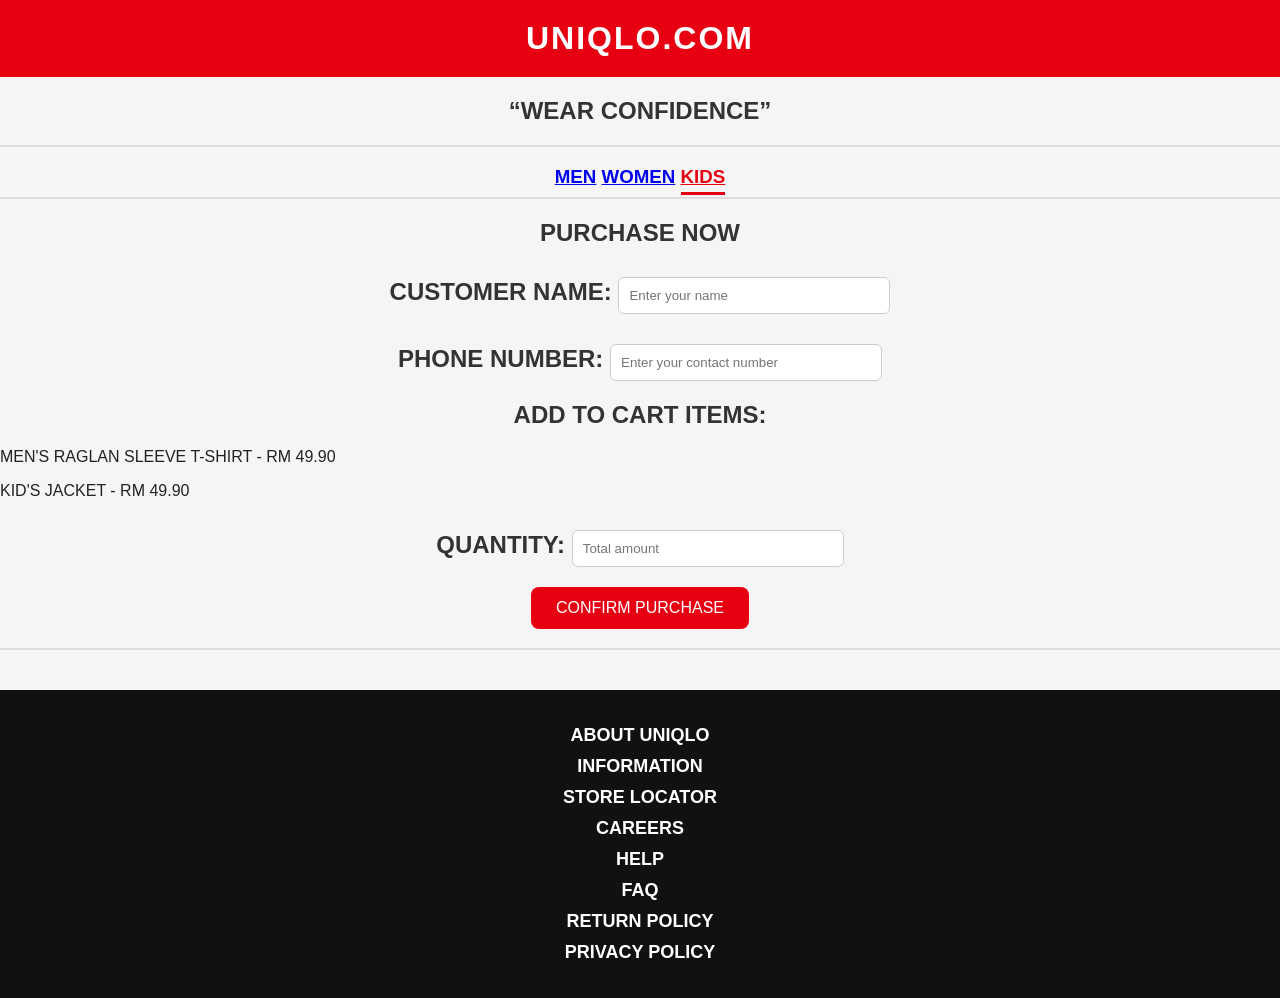
==== kids.html @ 386ab3bb "latest" ====
<!DOCTYPE html>
<html lang="en">
<head>
  <meta charset="UTF-8">
  <meta name="viewport" content="width=device-width, initial-scale=1.0">
  <title>UNIQLO.COM</title>
  <link rel="stylesheet" href="style.css">

</head>
<body>

  <h1 align="center">UNIQLO.COM</h1>

  <h2 align="center">“WEAR CONFIDENCE”</h2>
   
  <hr>

 <h3 align="center">
     <a href="index.html">MEN</a>
    <a href="women.html">WOMEN</a>
    <a href="kids.html" class="active">KIDS</a>
</nav>

  <hr>

    <h2 align="center">PURCHASE NOW</h2>

    <h2 align="center">CUSTOMER NAME: <input type="text" placeholder="Enter your name"></h2>
    <h2 align="center">PHONE NUMBER: <input type="text" placeholder="Enter your contact number"></h2>

    <h2 align="center">ADD TO CART ITEMS:</h2>
    <P>MEN'S RAGLAN SLEEVE T-SHIRT - RM 49.90</P>
    <P>KID'S JACKET - RM 49.90</P>

    <h2 align="center">QUANTITY: <input type="text" placeholder="Total amount"></h2>

    
    <h3 align="center"><button>CONFIRM PURCHASE</button></h3>

    <hr>

<div class="footer">
    <h2>ABOUT UNIQLO</h2>
    <h2>INFORMATION</h2>
    <h2>STORE LOCATOR</h2>
    <h2>CAREERS</h2>
    <h2>HELP</h2>
    <h2>FAQ</h2>
    <h2>RETURN POLICY</h2>
    <h2>PRIVACY POLICY</h2>
</div>
      
</body>
</html>
---- style.css ----
/* ===== GENERAL STYLE ===== */

body{
    font-family: Arial, Helvetica, sans-serif;
    background-color: #f5f5f5;
    margin: 0;
    padding: 0;
    color: #222;
}

/* ===== HEADER ===== */

h1{
    background-color: #e60012;
    color: white;
    padding: 20px;
    margin: 0;
    letter-spacing: 2px;
}

h2{
    color: #333;
}

/* ===== NAVIGATION ===== */

nav{
    text-align: center;
    padding: 15px;
    background-color: white;
}

nav a{
    text-decoration: none;
    color: black;
    margin: 0 20px;
    font-size: 18px;
    font-weight: bold;
    transition: 0.3s;
}

nav a:hover{
    color: #e60012;
}

.active{
    color: #e60012;
    border-bottom: 3px solid #e60012;
    padding-bottom: 5px;
}

/* ===== CONTENT BOX ===== */

.section{
    background-color: white;
    width: 80%;
    margin: 30px auto;
    padding: 30px;
    border-radius: 12px;
    box-shadow: 0 4px 10px rgba(0,0,0,0.1);
    text-align: center;
}

/* ===== BUTTON ===== */

button{
    background-color: #e60012;
    color: white;
    border: none;
    padding: 12px 25px;
    font-size: 16px;
    border-radius: 8px;
    cursor: pointer;
    transition: 0.3s;
}

button:hover{
    background-color: black;
    transform: scale(1.05);
}

/* ===== INPUT BOX ===== */

input{
    padding: 10px;
    width: 250px;
    border: 1px solid #ccc;
    border-radius: 6px;
    margin-top: 10px;
}

/* ===== FOOTER ===== */

.footer{
    background-color: #111;
    color: white;
    text-align: center;
    padding: 25px;
    margin-top: 40px;
}

.footer h2{
    color: white;
    font-size: 18px;
    margin: 10px;
}

/* ===== HR ===== */

hr{
    border: none;
    height: 2px;
    background-color: #ddd;
}
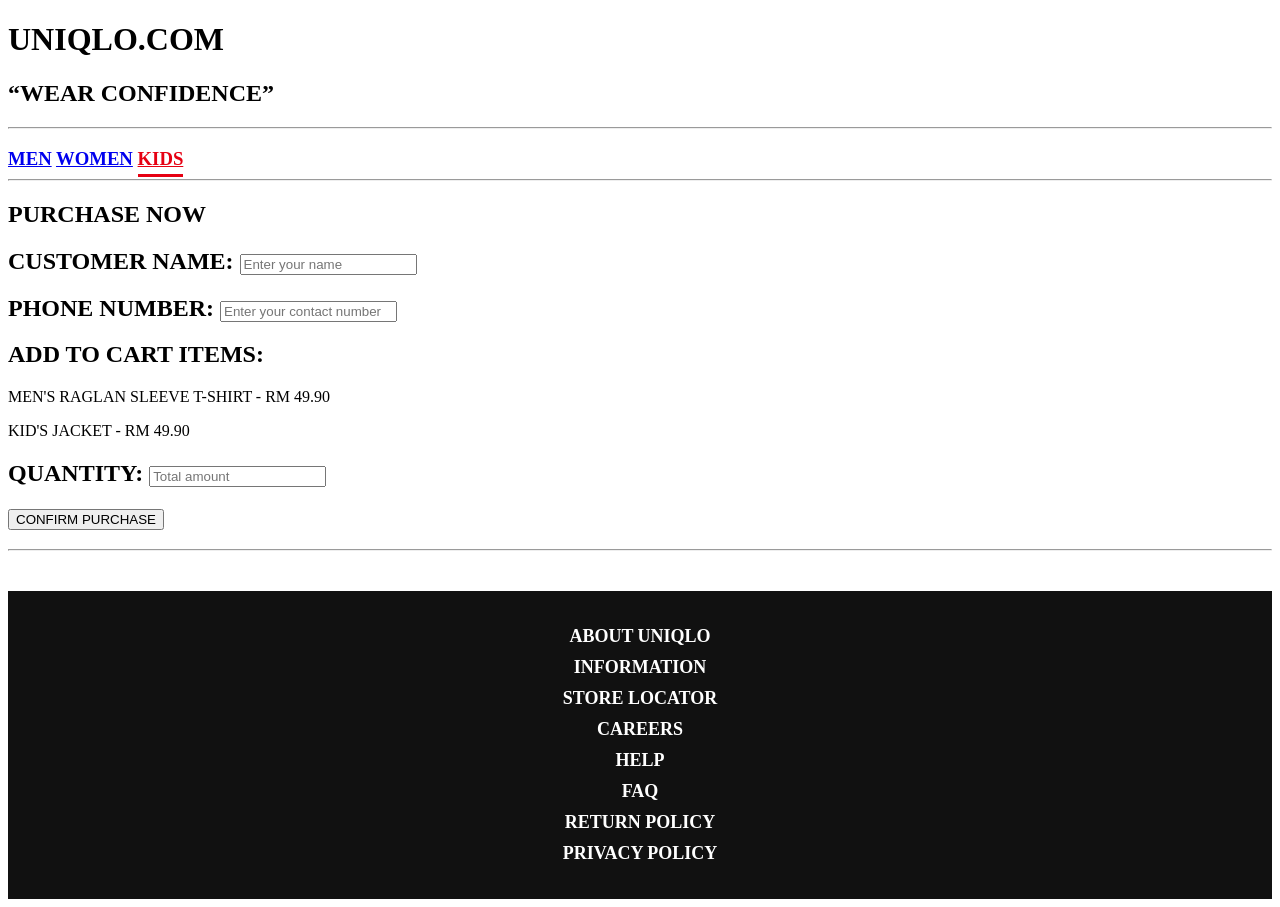
==== commit 47d56ceb: "paling latest" ====
--- a/kids.html
+++ b/kids.html
@@ -9,33 +9,32 @@
 </head>
 <body>
 
-  <h1 align="center">UNIQLO.COM</h1>
+  <h1>UNIQLO.COM</h1>
 
-  <h2 align="center">“WEAR CONFIDENCE”</h2>
+  <h2>“WEAR CONFIDENCE”</h2>
    
   <hr>
 
- <h3 align="center">
+ <h3>
      <a href="index.html">MEN</a>
     <a href="women.html">WOMEN</a>
     <a href="kids.html" class="active">KIDS</a>
 </nav>
-
   <hr>
 
-    <h2 align="center">PURCHASE NOW</h2>
+    <h2>PURCHASE NOW</h2>
 
-    <h2 align="center">CUSTOMER NAME: <input type="text" placeholder="Enter your name"></h2>
-    <h2 align="center">PHONE NUMBER: <input type="text" placeholder="Enter your contact number"></h2>
+    <h2>CUSTOMER NAME: <input type="text" placeholder="Enter your name"></h2>
+    <h2>PHONE NUMBER: <input type="text" placeholder="Enter your contact number"></h2>
 
-    <h2 align="center">ADD TO CART ITEMS:</h2>
+    <h2>ADD TO CART ITEMS:</h2>
     <P>MEN'S RAGLAN SLEEVE T-SHIRT - RM 49.90</P>
     <P>KID'S JACKET - RM 49.90</P>
 
-    <h2 align="center">QUANTITY: <input type="text" placeholder="Total amount"></h2>
+    <h2>QUANTITY: <input type="text" placeholder="Total amount"></h2>
 
     
-    <h3 align="center"><button>CONFIRM PURCHASE</button></h3>
+    <h3><button>CONFIRM PURCHASE</button></h3>
 
     <hr>
 
--- a/style.css
+++ b/style.css
@@ -1,6 +1,6 @@
 /* ===== GENERAL STYLE ===== */
 
-body{
+.body{
     font-family: Arial, Helvetica, sans-serif;
     background-color: #f5f5f5;
     margin: 0;
@@ -10,7 +10,8 @@
 
 /* ===== HEADER ===== */
 
-h1{
+.h1{
+    text-align: center;
     background-color: #e60012;
     color: white;
     padding: 20px;
@@ -18,19 +19,20 @@
     letter-spacing: 2px;
 }
 
-h2{
+.h2{
     color: #333;
+    text-align: center;
 }
 
 /* ===== NAVIGATION ===== */
 
-nav{
+.nav{
     text-align: center;
     padding: 15px;
     background-color: white;
 }
 
-nav a{
+.nav a{
     text-decoration: none;
     color: black;
     margin: 0 20px;
@@ -39,7 +41,7 @@
     transition: 0.3s;
 }
 
-nav a:hover{
+.nav a:hover{
     color: #e60012;
 }
 
@@ -63,7 +65,7 @@
 
 /* ===== BUTTON ===== */
 
-button{
+.button{
     background-color: #e60012;
     color: white;
     border: none;
@@ -74,14 +76,14 @@
     transition: 0.3s;
 }
 
-button:hover{
+.button:hover{
     background-color: black;
     transform: scale(1.05);
 }
 
 /* ===== INPUT BOX ===== */
 
-input{
+.input{
     padding: 10px;
     width: 250px;
     border: 1px solid #ccc;
@@ -107,7 +109,7 @@
 
 /* ===== HR ===== */
 
-hr{
+.hr{
     border: none;
     height: 2px;
     background-color: #ddd;
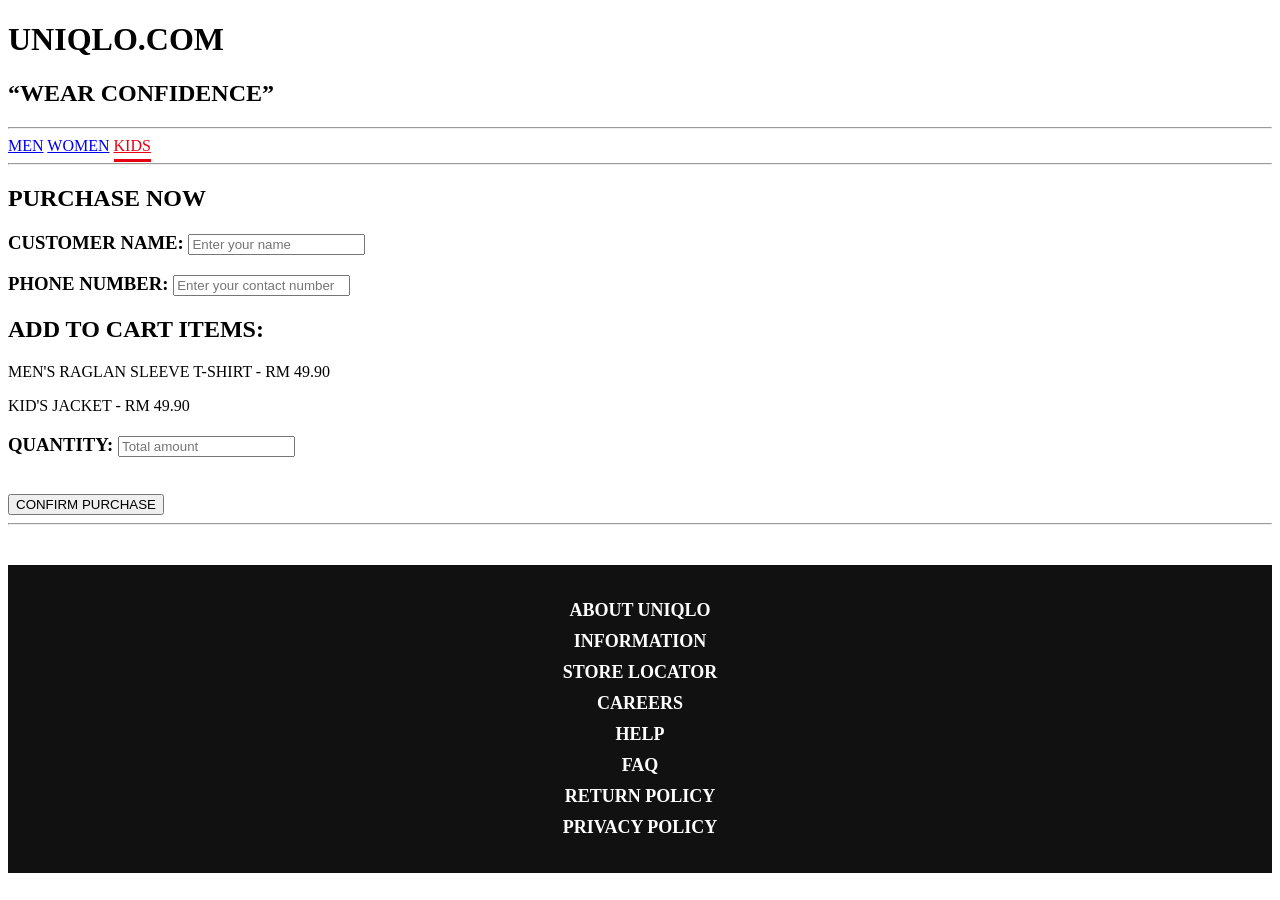
==== commit 7dac13fb: "paling2 latest" ====
--- a/kids.html
+++ b/kids.html
@@ -3,51 +3,92 @@
 <head>
   <meta charset="UTF-8">
   <meta name="viewport" content="width=device-width, initial-scale=1.0">
-  <title>UNIQLO.COM</title>
+
+  <title>UNIQLO KIDS</title>
+
   <link rel="stylesheet" href="style.css">
 
 </head>
 <body>
 
-  <h1>UNIQLO.COM</h1>
+    <!-- HEADER -->
+    <div class="header">
 
-  <h2>“WEAR CONFIDENCE”</h2>
-   
-  <hr>
+        <h1 class="title">UNIQLO.COM</h1>
 
- <h3>
-     <a href="index.html">MEN</a>
-    <a href="women.html">WOMEN</a>
-    <a href="kids.html" class="active">KIDS</a>
-</nav>
-  <hr>
+        <h2 class="slogan">“WEAR CONFIDENCE”</h2>
 
-    <h2>PURCHASE NOW</h2>
-
-    <h2>CUSTOMER NAME: <input type="text" placeholder="Enter your name"></h2>
-    <h2>PHONE NUMBER: <input type="text" placeholder="Enter your contact number"></h2>
-
-    <h2>ADD TO CART ITEMS:</h2>
-    <P>MEN'S RAGLAN SLEEVE T-SHIRT - RM 49.90</P>
-    <P>KID'S JACKET - RM 49.90</P>
-
-    <h2>QUANTITY: <input type="text" placeholder="Total amount"></h2>
-
-    
-    <h3><button>CONFIRM PURCHASE</button></h3>
+    </div>
 
     <hr>
 
-<div class="footer">
-    <h2>ABOUT UNIQLO</h2>
-    <h2>INFORMATION</h2>
-    <h2>STORE LOCATOR</h2>
-    <h2>CAREERS</h2>
-    <h2>HELP</h2>
-    <h2>FAQ</h2>
-    <h2>RETURN POLICY</h2>
-    <h2>PRIVACY POLICY</h2>
-</div>
-      
+    <!-- NAVIGATION -->
+    <nav class="navbar">
+
+        <a href="index.html">MEN</a>
+
+        <a href="women.html">WOMEN</a>
+
+        <a href="kids.html" class="active">KIDS</a>
+
+    </nav>
+
+    <hr>
+
+    <!-- CONTENT -->
+    <div class="container">
+
+        <h2 class="promo-title">PURCHASE NOW</h2>
+
+        <h3>
+            CUSTOMER NAME:
+            <input type="text" placeholder="Enter your name">
+        </h3>
+
+        <h3>
+            PHONE NUMBER:
+            <input type="text" placeholder="Enter your contact number">
+        </h3>
+
+        <h2>ADD TO CART ITEMS:</h2>
+
+        <p class="product-name">MEN'S RAGLAN SLEEVE T-SHIRT - RM 49.90</p>
+
+        <p class="product-name">KID'S JACKET - RM 49.90</p>
+
+        <h3>
+            QUANTITY:
+            <input type="text" placeholder="Total amount">
+        </h3>
+
+        <br>
+
+        <button class="btn">CONFIRM PURCHASE</button>
+
+    </div>
+
+    <hr>
+
+    <!-- FOOTER -->
+    <div class="footer">
+
+        <h2>ABOUT UNIQLO</h2>
+
+        <h2>INFORMATION</h2>
+
+        <h2>STORE LOCATOR</h2>
+
+        <h2>CAREERS</h2>
+
+        <h2>HELP</h2>
+
+        <h2>FAQ</h2>
+
+        <h2>RETURN POLICY</h2>
+
+        <h2>PRIVACY POLICY</h2>
+
+    </div>
+
 </body>
 </html>
